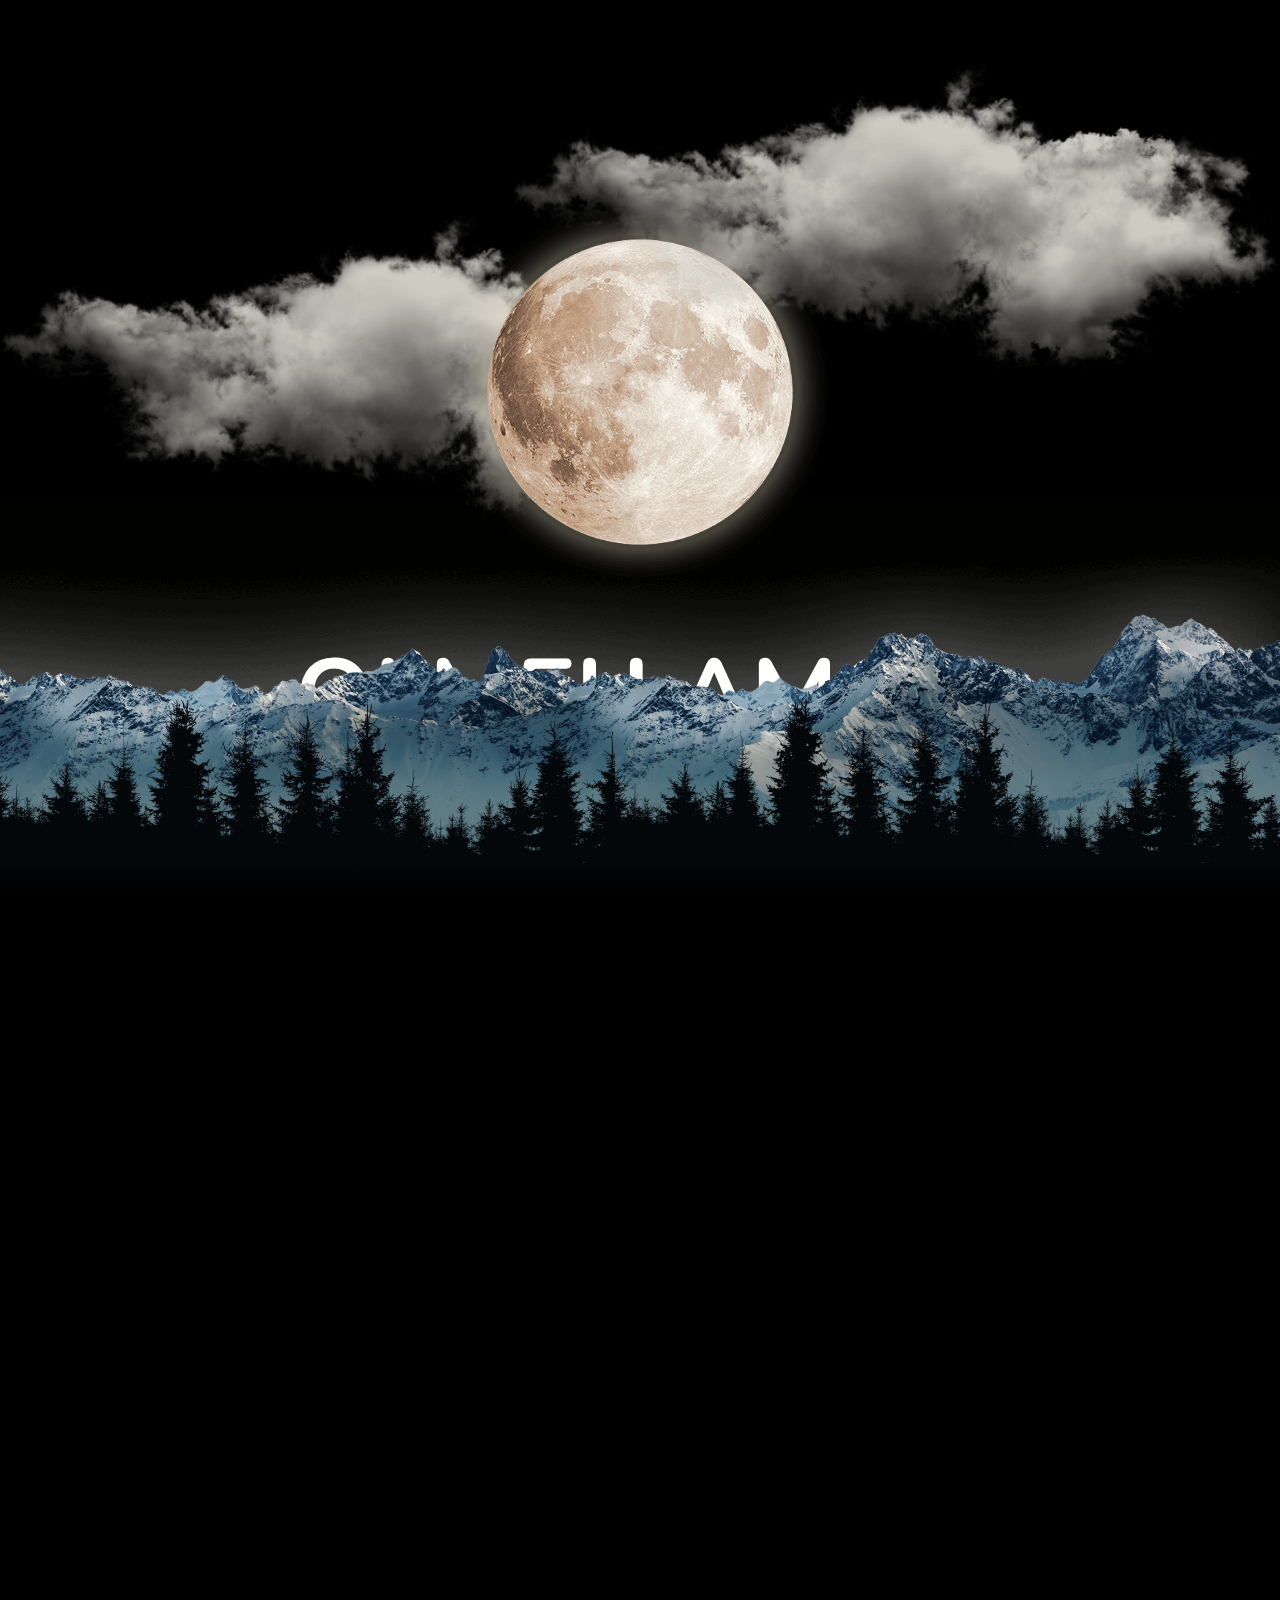
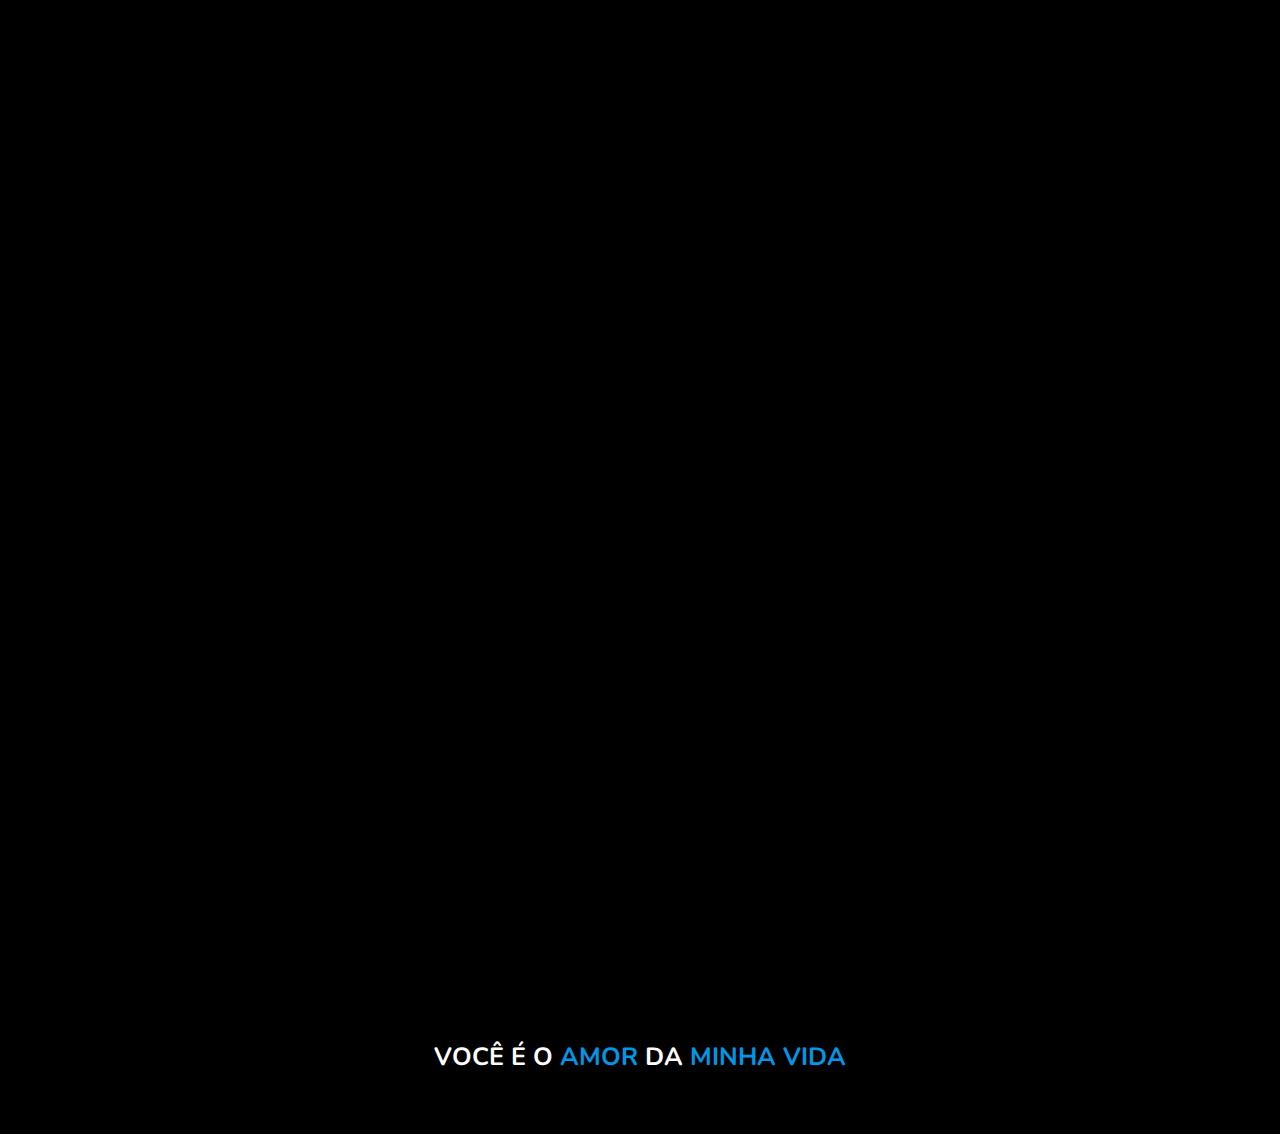
==== control/coracao.html @ f9783d85 "coracao" ====
<!DOCTYPE html>
<html lang="pt-br">
<head>
   <meta charset="UTF-8">
   <meta http-equiv="X-UA-Compatible" content="IE=edge">
   <meta name="viewport" content="width=device-width, initial-scale=1.0">
   <title>Coração - Jimmys</title>

   <!-- font awesome cdn link  -->
   <link rel="stylesheet" href="https://cdnjs.cloudflare.com/ajax/libs/font-awesome/5.15.4/css/all.min.css">

   <link rel="stylesheet" href="../css/aos.css">

   <!-- custom css file link  -->
   <link rel="stylesheet" href="../css/coracao.css">

   <script src="../ajax/jquery-3.6.1.js"></script>

</head>
<body>
  
   
<!-- header section starts  -->

<header class="header"></header>

<!-- header section ends -->

<!-- home section starts  -->

<section class="home" id="home">

   <div class="content">
      <h3>Oi meu amor</h3>
      <h3>Espero que goste</h3>
   </div>

   <img src="../img/trees.png" class="tree" alt="">
   <img src="../img/mountains.png" class="mountain" alt="">
   <img src="../img/moon.png" class="moon" alt="">
   <img src="../img/cloud.png" class="cloud-1" alt="">
   <img src="../img/cloud.png" class="cloud-2" alt="">

</section>

<!-- home section ends -->


<!-- products section starts  -->

<section class="products" id="products">

   <div class="box-container">

      <div class="box" data-aos="fade-up" data-aos-delay="150">
         <div class="content">
            <audio controls>
               <source src="../ghost.mp3" type="audio/mp3">
            </audio>
         </div>
      </div>

      <div class="box" data-aos="fade-up" data-aos-delay="150">
         <div class="content">
            <h3>Youngblood thinks there's always tomorrow</h3>
         </div>
      </div>

      <div class="box" data-aos="fade-up" data-aos-delay="300">
         <div class="content">
            <h3>I miss your touch on nights when I'm hollow</h3>
         </div>
      </div>

      <div class="box" data-aos="fade-up" data-aos-delay="300">
         <div class="content">
            <h3>I know you crossed a bridge that I can't follow</h3>
         </div>
      </div><br>

      <div class="box" data-aos="fade-up" data-aos-delay="300">
         <div class="content">
            <h3>Since the love that you left is all that I get</h3>
         </div>
      </div>

      <div class="box" data-aos="fade-up" data-aos-delay="300">
         <div class="content">
            <h3>I want you to know</h3>
         </div>
      </div><br>

      <div class="box" data-aos="fade-up" data-aos-delay="300">
         <div class="content">
            <h3>That if I can't be close to you</h3>
         </div>
      </div>

      <div class="box" data-aos="fade-up" data-aos-delay="300">
         <div class="content">
            <h3>I'll settle for the ghost of you</h3>
         </div>
      </div>
      
      <div class="box" data-aos="fade-up" data-aos-delay="300">
         <div class="content">
            <h3>I miss you more than life (more than life)</h3>
         </div>
      </div>

      <div class="box" data-aos="fade-up" data-aos-delay="300">
         <div class="content">
            <h3>And if you can't be next to me</h3>
         </div>
      </div>

      <div class="box" data-aos="fade-up" data-aos-delay="300">
         <div class="content">
            <h3>Your memory is ecstasy</h3>
         </div>
      </div>

      <div class="box" data-aos="fade-up" data-aos-delay="300">
         <div class="content">
            <h3>I miss you more than life</h3>
         </div>
      </div>

      <div class="box" data-aos="fade-up" data-aos-delay="300">
         <div class="content">
            <h3>I miss you more than life</h3>
         </div>
      </div><br>

      <div class="box" data-aos="fade-up" data-aos-delay="300">
         <div class="content">
            <h3>Youngblood thinks there's always tomorrow (woo)</h3>
         </div>
      </div>

      <div class="box" data-aos="fade-up" data-aos-delay="300">
         <div class="content">
            <h3>I need more time but time can't be borrowed</h3>
         </div>
      </div>

      <div class="box" data-aos="fade-up" data-aos-delay="300">
         <div class="content">
            <h3>I'd leave it all behind if I could follow</h3>
         </div>
      </div><br>

      <div class="box" data-aos="fade-up" data-aos-delay="300">
         <div class="content">
            <h3>Since the love that you left is all that I get</h3>
         </div>
      </div>

      <div class="box" data-aos="fade-up" data-aos-delay="300">
         <div class="content">
            <h3>I want you to know</h3>
         </div>
      </div><br>

      <div class="box" data-aos="fade-up" data-aos-delay="300">
         <div class="content">
            <h3>That if I can't be close to you</h3>
         </div>
      </div>

      <div class="box" data-aos="fade-up" data-aos-delay="300">
         <div class="content">
            <h3>I'll settle for the ghost of you</h3>
         </div>
      </div>

      <div class="box" data-aos="fade-up" data-aos-delay="300">
         <div class="content">
            <h3>And if you can't be next to me</h3>
         </div>
      </div>

      <div class="box" data-aos="fade-up" data-aos-delay="300">
         <div class="content">
            <h3>Your memory is ecstasy (oh)</h3>
         </div>
      </div>

      <div class="box" data-aos="fade-up" data-aos-delay="300">
         <div class="content">
            <h3>I miss you more than life</h3>
         </div>
      </div>

      <div class="box" data-aos="fade-up" data-aos-delay="300">
         <div class="content">
            <h3>I miss you more than life</h3>
         </div>
      </div><br>

      <div class="box" data-aos="fade-up" data-aos-delay="300">
         <div class="content">
            <h3>Whoa</h3>
         </div>
      </div>

      <div class="box" data-aos="fade-up" data-aos-delay="300">
         <div class="content">
            <h3>Na, na-na</h3>
         </div>
      </div>

      <div class="box" data-aos="fade-up" data-aos-delay="300">
         <div class="content">
            <h3>More than life</h3>
         </div>
      </div>

      <div class="box" data-aos="fade-up" data-aos-delay="300">
         <div class="content">
            <h3>Oh</h3>
         </div>
      </div><br>

      <div class="box" data-aos="fade-up" data-aos-delay="300">
         <div class="content">
            <h3>So if I can't get close to you</h3>
         </div>
      </div>

      <div class="box" data-aos="fade-up" data-aos-delay="300">
         <div class="content">
            <h3>I'll settle for the ghost of you</h3>
         </div>
      </div>

      <div class="box" data-aos="fade-up" data-aos-delay="300">
         <div class="content">
            <h3>But I miss you more than life</h3>
         </div>
      </div>

      <div class="box" data-aos="fade-up" data-aos-delay="300">
         <div class="content">
            <h3>And if you can't be next to me</h3>
         </div>
      </div>

      <div class="box" data-aos="fade-up" data-aos-delay="300">
         <div class="content">
            <h3>Your memory is ecstasy</h3>
         </div>
      </div>

      <div class="box" data-aos="fade-up" data-aos-delay="300">
         <div class="content">
            <h3>I miss you more than life</h3>
         </div>
      </div>

      <div class="box" data-aos="fade-up" data-aos-delay="300">
         <div class="content">
            <h3>I miss you more than life</h3>
         </div>
      </div><br>

   </div>


</section>

<!-- products section ends -->

<!-- gallery section starts -->

<section class="gallery" id="gallery">


   <div class="box-container">
      <img class="box" data-aos="zoom-in" data-aos-delay="150" src="../img/coracao.png">
   </div>

</section>


<!-- gallery section ends -->

<!-- services section starts  -->

<section class="services" id="services">

   <h1 class="heading"> Você é o <span>amor</span> da <span>Minha Vida</span> </h1>


</section>

<!-- services section ends -->


<script src="../ajax/aos.js"></script>

<!-- custom js file link     -->
<script src="../ajax/corcao.js"></script>

<script>

   AOS.init({
      duration:800,
   });

</script>
   
</body>
</html>
---- css/coracao.css ----
@import url("https://fonts.googleapis.com/css2?family=Nunito:wght@200;300;400;500&display=swap");
* {
  font-family: 'Nunito', sans-serif;
  margin: 0;
  padding: 0;
  -webkit-box-sizing: border-box;
          box-sizing: border-box;
  outline: none;
  border: none;
  text-decoration: none;
  -webkit-transition: all .2s linear;
  transition: all .2s linear;
}

html {
  font-size: 62.5%;
  overflow-x: hidden;
  scroll-behavior: smooth;
  scroll-padding-top: 8rem;
}

html::-webkit-scrollbar {
  width: 1rem;
}

html::-webkit-scrollbar-track {
  background: #000;
}

html::-webkit-scrollbar-thumb {
  background: #0097e6;
}

body {
  overflow-x: hidden;
  background: #000;
}

section {
  padding: 3rem 9%;
}

.btn {
  display: inline-block;
  margin-top: 1rem;
  padding: 1rem 3rem;
  background: #0097e6;
  color: #fff;
  cursor: pointer;
  font-size: 1.8rem;
}

.btn:hover {
  background: #fff;
  color: #000;
}

.heading {
  text-align: center;
  padding-bottom: 3rem;
  font-size: 2.5rem;
  color: #fff;
  text-transform: capitalize;
  text-transform: uppercase;
}

.heading span {
  color: #0097e6;
  text-transform: uppercase;
}

.header {
  position: fixed;
  top: 0;
  left: 0;
  right: 0;
  z-index: 1000;
  background: #000;
  padding: 1.5rem 9%;
  display: -webkit-box;
  display: -ms-flexbox;
  display: flex;
  -webkit-box-align: center;
      -ms-flex-align: center;
          align-items: center;
  -webkit-box-pack: justify;
      -ms-flex-pack: justify;
          justify-content: space-between;
  border-bottom: 0.1rem solid rgba(255, 255, 255, 0.2);
  -webkit-transform: translateY(-20rem);
          transform: translateY(-20rem);
}

.header.active {
  -webkit-transform: translateY(0rem);
          transform: translateY(0rem);
}

.header .logo {
  font-size: 2.5rem;
  color: #fff;
  text-transform: capitalize;
}

.header .navbar a {
  font-size: 2rem;
  color: #fff;
  text-transform: capitalize;
  margin: 0 1.5rem;
}

.header .navbar a:hover {
  color: #0097e6;
}

.header .icons div,
.header .icons a {
  height: 4.5rem;
  width: 4.5rem;
  line-height: 4.5rem;
  font-size: 2rem;
  background: #fff;
  color: #000;
  margin-left: .5rem;
  text-align: center;
  cursor: pointer;
}

.header .icons div:hover,
.header .icons a:hover {
  background: #0097e6;
  color: #fff;
}

.header #menu-btn {
  display: none;
}

.header .search-form {
  position: absolute;
  top: 99%;
  left: 0;
  right: 0;
  background: #000;
  display: -webkit-box;
  display: -ms-flexbox;
  display: flex;
  -webkit-box-align: center;
      -ms-flex-align: center;
          align-items: center;
  padding: 0 9%;
  border-top: 0.1rem solid rgba(255, 255, 255, 0.2);
  border-bottom: 0.1rem solid rgba(255, 255, 255, 0.2);
  height: 6rem;
  gap: 1rem;
  -webkit-clip-path: polygon(0 0, 100% 0, 100% 0, 0 0);
          clip-path: polygon(0 0, 100% 0, 100% 0, 0 0);
}

.header .search-form.active {
  -webkit-clip-path: polygon(0 0, 100% 0, 100% 100%, 0 100%);
          clip-path: polygon(0 0, 100% 0, 100% 100%, 0 100%);
}

.header .search-form input {
  width: 100%;
  background: none;
  color: #fff;
  font-size: 1.8rem;
}

.header .search-form label {
  font-size: 2.5rem;
  cursor: pointer;
  color: #fff;
}

.header .search-form label:hover {
  color: #0097e6;
}

.home {
  position: relative;
  overflow: hidden;
  height: 100vh;
  background: url(../images/home-bg.jpg) no-repeat;
  background-size: cover;
  background-position: center;
  background-attachment: fixed;
}

.home .tree {
  position: absolute;
  bottom: 0;
  left: 0;
  height: 20rem;
  width: 100%;
  -o-object-fit: cover;
     object-fit: cover;
  z-index: 10;
}

.home .mountain {
  position: absolute;
  bottom: 0;
  left: 0;
  height: 40rem;
  width: 100%;
  -o-object-fit: cover;
     object-fit: cover;
  z-index: 5;
}

.home .moon {
  position: absolute;
  top: 20rem;
  left: 50%;
  -webkit-transform: translateX(-50%);
          transform: translateX(-50%);
  width: 30vw;
  z-index: 1;
}

.home .cloud-1 {
  position: absolute;
  top: 5rem;
  right: 0;
  width: 60vw;
  z-index: 2;
}

.home .cloud-2 {
  position: absolute;
  top: 20rem;
  left: 0;
  width: 60vw;
}

.home .content {
  position: absolute;
  bottom: 0;
  left: 50%;
  -webkit-transform: translateX(-50%);
          transform: translateX(-50%);
  width: 100%;
  text-align: center;
  z-index: 3;
}

.home .content p {
  font-size: 3rem;
  color: #fff;
  text-transform: capitalize;
  text-transform: uppercase;
  text-shadow: 0 0.5rem 1rem rgba(0, 0, 0, 0.7);
}

.home .content h3 {
  font-size: 10rem;
  color: #fff;
  text-transform: capitalize;
  text-transform: uppercase;
  text-shadow: 0 0.5rem 1rem rgba(0, 0, 0, 0.7);
}

.home::before {
  content: '';
  position: absolute;
  bottom: 0;
  left: 0;
  width: 100%;
  height: 5rem;
  background: -webkit-gradient(linear, left top, left bottom, from(transparent), to(#000));
  background: linear-gradient(transparent, #000);
  z-index: 12;
}

.about {
  display: -webkit-box;
  display: -ms-flexbox;
  display: flex;
  -webkit-box-align: center;
      -ms-flex-align: center;
          align-items: center;
  -ms-flex-wrap: wrap;
      flex-wrap: wrap;
  gap: 3rem;
}

.about .image {
  -webkit-box-flex: 1;
      -ms-flex: 1 1 42rem;
          flex: 1 1 42rem;
}

.about .image img {
  width: 100%;
}

.about .content {
  -webkit-box-flex: 1;
      -ms-flex: 1 1 42rem;
          flex: 1 1 42rem;
}

.about .content span {
  font-size: 2rem;
  color: #0097e6;
}

.about .content h3 {
  font-size: 3.5rem;
  color: #fff;
  text-transform: capitalize;
  padding-top: 1.5rem;
}

.about .content p {
  font-size: 1.6rem;
  color: #aaa;
  line-height: 2;
  padding: 1.5rem 0;
}

.products .box-container {
  display: -ms-grid;
  display: grid;
  -ms-grid-columns: (minmax(31rem, 1fr))[auto-fit];
      grid-template-columns: repeat(auto-fit, minmax(31rem, 1fr));
  gap: 2rem;
}

.products .box-container .box {
  text-align: center;
}

.products .box-container .box:hover .image img {
  -webkit-transform: scale(1.1);
          transform: scale(1.1);
}

.products .box-container .box:hover .image .icons {
  -webkit-transform: translateY(0);
          transform: translateY(0);
}

.products .box-container .box .image {
  height: 30rem;
  position: relative;
  overflow: hidden;
}

.products .box-container .box .image img {
  height: 100%;
}

.products .box-container .box .image .icons {
  position: absolute;
  top: 0;
  left: 0;
  height: 100%;
  width: 100%;
  background: rgba(0, 0, 0, 0.7);
  display: -webkit-box;
  display: -ms-flexbox;
  display: flex;
  -webkit-box-align: center;
      -ms-flex-align: center;
          align-items: center;
  -webkit-box-pack: center;
      -ms-flex-pack: center;
          justify-content: center;
  gap: .5rem;
  -webkit-transform: translateY(-100%);
          transform: translateY(-100%);
}

.products .box-container .box .image .icons a {
  height: 5rem;
  width: 5rem;
  line-height: 5rem;
  font-size: 2rem;
  background: #fff;
  color: #000;
}

.products .box-container .box .image .icons a:hover {
  background: #0097e6;
  color: #fff;
}

.products .box-container .box .content {
  padding: 1.5rem 0;
}

.products .box-container .box .content .stars {
  padding-bottom: .5rem;
}

.products .box-container .box .content .stars i {
  font-size: 1.7rem;
  color: #0097e6;
}

.products .box-container .box .content h3 {
  font-size: 2rem;
  color: #fff;
}

.products .box-container .box .content .price {
  font-size: 2rem;
  color: #fff;
}

.products .box-container .box .content .price span {
  color: #aaa;
  font-size: 1.5rem;
  text-decoration: line-through;
}

.services .box-container {
  display: -ms-grid;
  display: grid;
  -ms-grid-columns: (minmax(31rem, 1fr))[auto-fit];
      grid-template-columns: repeat(auto-fit, minmax(31rem, 1fr));
  gap: 2rem;
}

.services .box-container .box {
  text-align: center;
  padding: 3rem;
}

.services .box-container .box:nth-child(even) {
  background: #0a0a0a;
  border-radius: .5rem;
}

.services .box-container .box:hover i {
  -webkit-transform: translateY(-1rem);
          transform: translateY(-1rem);
}

.services .box-container .box i {
  height: 6rem;
  width: 6rem;
  line-height: 6rem;
  border-radius: 50%;
  font-size: 2rem;
  color: #fff;
  background: #0097e6;
  margin-bottom: 1.5rem;
}

.services .box-container .box h3 {
  font-size: 2rem;
  color: #fff;
  text-transform: capitalize;
}

.services .box-container .box p {
  font-size: 1.6rem;
  color: #aaa;
  line-height: 2;
  padding: 1.5rem 0;
  padding-bottom: 0;
}

.gallery .box-container {
  -webkit-columns: 25rem 3;
          columns: 25rem 3;
  gap: 1.5rem;
}

.gallery .box-container img {
  width: 100%;
  border-radius: .5rem;
  margin-bottom: 1.5rem;
}

.contact form {
  margin: 1rem auto;
  max-width: 60rem;
  text-align: center;
}

.contact form h3 {
  font-size: 3rem;
  color: #fff;
  text-transform: capitalize;
  margin-bottom: 1rem;
}

.contact form .box {
  width: 100%;
  padding: 1.5rem 0;
  border-bottom: 0.1rem solid rgba(255, 255, 255, 0.2);
  margin-bottom: 1rem;
  color: #fff;
  font-size: 1.8rem;
  background: none;
}

.contact form .box:focus {
  border-color: #0097e6;
}

.contact form textarea {
  height: 15rem;
  resize: none;
}

.blogs .box-container {
  display: -ms-grid;
  display: grid;
  -ms-grid-columns: (minmax(31rem, 1fr))[auto-fit];
      grid-template-columns: repeat(auto-fit, minmax(31rem, 1fr));
  gap: 2rem;
}

.blogs .box-container .box {
  text-align: center;
}

.blogs .box-container .box:hover .images img {
  -webkit-transform: scale(1.1);
          transform: scale(1.1);
}

.blogs .box-container .box .images {
  height: 30rem;
  overflow: hidden;
}

.blogs .box-container .box .images img {
  height: 100%;
  width: 100%;
  -o-object-fit: cover;
     object-fit: cover;
}

.blogs .box-container .box .content {
  padding-top: 2rem;
}

.blogs .box-container .box .content h3 {
  font-size: 2rem;
  color: #fff;
  text-transform: capitalize;
}

.blogs .box-container .box .content p {
  font-size: 1.6rem;
  color: #aaa;
  line-height: 2;
  padding: 1.5rem 0;
  padding: 1rem 2rem;
}

.blogs .box-container .box .content .icons {
  display: -webkit-box;
  display: -ms-flexbox;
  display: flex;
  -webkit-box-align: center;
      -ms-flex-align: center;
          align-items: center;
  -webkit-box-pack: justify;
      -ms-flex-pack: justify;
          justify-content: space-between;
  padding: 2rem;
  background-color: #0a0a0a;
  margin-top: 2rem;
}

.blogs .box-container .box .content .icons a {
  font-size: 1.6rem;
  color: #fff;
}

.blogs .box-container .box .content .icons a i {
  color: #0097e6;
  padding-right: .5rem;
}

.blogs .box-container .box .content .icons a:hover {
  color: #0097e6;
}

.footer {
  background-color: #0a0a0a;
}

.footer .box-container {
  display: -ms-grid;
  display: grid;
  -ms-grid-columns: (minmax(25rem, 1fr))[auto-fit];
      grid-template-columns: repeat(auto-fit, minmax(25rem, 1fr));
  gap: 2rem;
}

.footer .box-container .box h3 {
  font-size: 2.2rem;
  color: #fff;
  text-transform: capitalize;
  padding-bottom: 2rem;
  padding-top: 1rem;
}

.footer .box-container .box .link {
  display: block;
  color: #aaa;
  padding: 1rem 0;
  font-size: 1.5rem;
}

.footer .box-container .box .link i {
  color: #0097e6;
  padding-right: .5rem;
}

.footer .box-container .box .link:hover {
  color: #0097e6;
}

.footer .box-container .box .link:hover i {
  padding-right: 2rem;
}

.footer .box-container .box .email {
  width: 100%;
  padding: 1.2rem 1.4rem;
  border: 0.1rem solid rgba(255, 255, 255, 0.2);
  color: #fff;
  margin: 1rem 0;
  background: none;
  font-size: 1.6rem;
}

.footer .box-container .box .share {
  margin-top: 2rem;
}

.footer .box-container .box .share a {
  height: 4.5rem;
  width: 4.5rem;
  line-height: 4.5rem;
  font-size: 2rem;
  background-color: #fff;
  color: #000;
  margin-right: .5rem;
  text-align: center;
}

.footer .box-container .box .share a:hover {
  background-color: #0097e6;
  color: #fff;
}

.footer .credit {
  text-align: center;
  font-size: 2rem;
  color: #fff;
  text-transform: capitalize;
  padding-top: 2rem;
  margin-top: 3rem;
  border-top: 0.1rem solid rgba(255, 255, 255, 0.2);
}

.footer .credit span {
  color: #0097e6;
}

@media (max-width: 1200px) {
  .header {
    padding: 1.5rem 2rem;
  }
  section {
    padding: 3rem 2rem;
  }
}

@media (max-width: 991px) {
  html {
    font-size: 55%;
  }
  .header #menu-btn {
    display: inline-block;
  }
  .header .navbar {
    position: absolute;
    top: 99%;
    left: 0;
    right: 0;
    background: #000;
    border-top: 0.1rem solid rgba(255, 255, 255, 0.2);
    border-bottom: 0.1rem solid rgba(255, 255, 255, 0.2);
    -webkit-clip-path: polygon(0 0, 100% 0, 100% 0, 0 0);
            clip-path: polygon(0 0, 100% 0, 100% 0, 0 0);
  }
  .header .navbar.active {
    -webkit-clip-path: polygon(0 0, 100% 0, 100% 100%, 0 100%);
            clip-path: polygon(0 0, 100% 0, 100% 100%, 0 100%);
  }
  .header .navbar a {
    display: block;
    margin: 2rem;
  }
  .home .cloud-1 {
    top: 10%;
  }
  .home .moon {
    width: 20rem;
    z-index: 0;
  }
  .home .content p {
    font-size: 2rem;
  }
  .home .content h3 {
    font-size: 3rem;
  }
}

@media (max-width: 450px) {
  html {
    font-size: 50%;
  }
}
/*# sourceMappingURL=style.css.map */
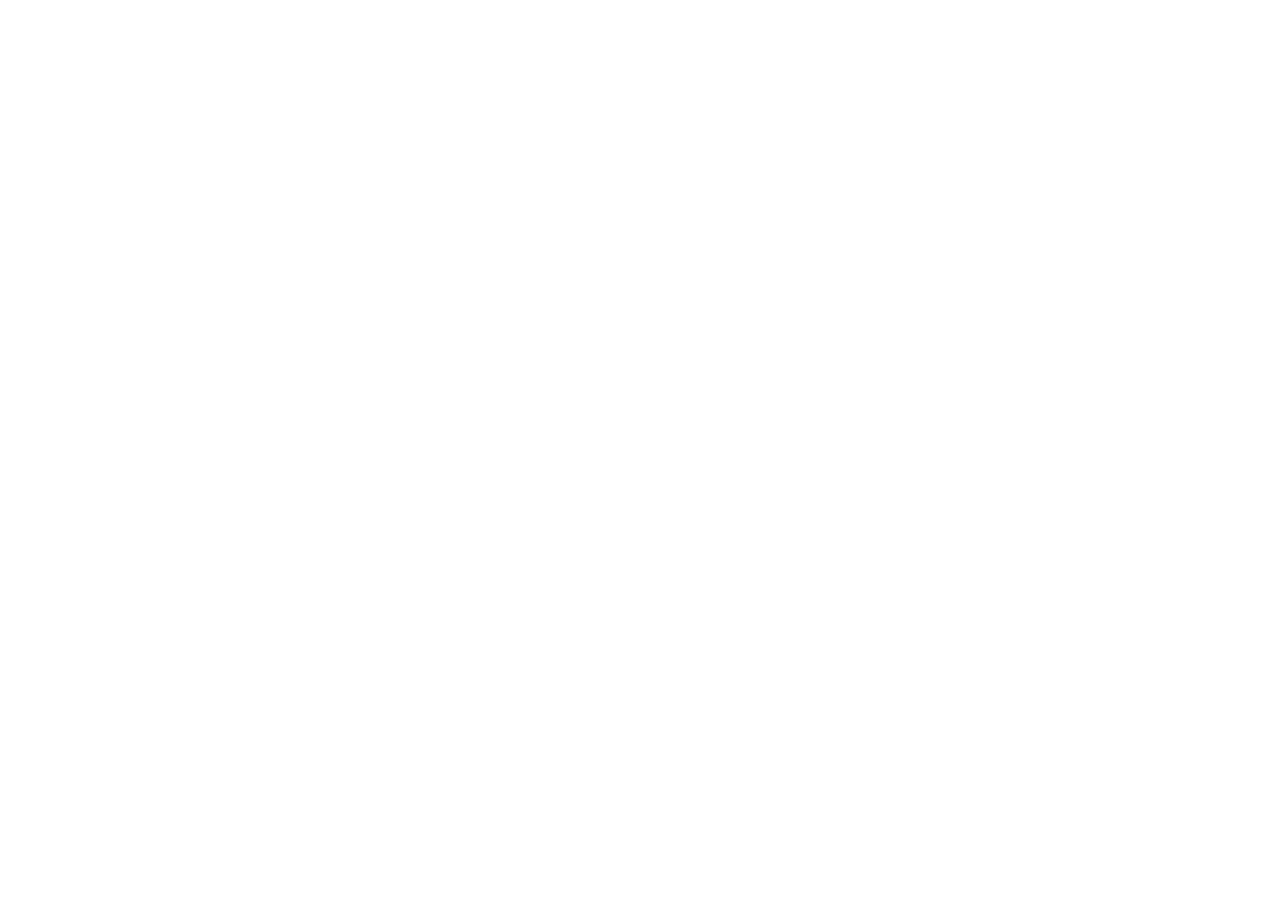
==== commit fa641f4f: "color" ====
--- a/control/coracao.html
+++ b/control/coracao.html
@@ -16,6 +16,14 @@
 
    <script src="../ajax/jquery-3.6.1.js"></script>
 
+   <style>
+      @media(min-width:980px){
+         body{
+         display: none;
+      }
+      }
+   </style>
+
 </head>
 <body>
   
@@ -62,19 +70,19 @@
 
       <div class="box" data-aos="fade-up" data-aos-delay="150">
          <div class="content">
-            <h3>Youngblood thinks there's always tomorrow</h3>
-         </div>
-      </div>
-
-      <div class="box" data-aos="fade-up" data-aos-delay="300">
-         <div class="content">
-            <h3>I miss your touch on nights when I'm hollow</h3>
-         </div>
-      </div>
-
-      <div class="box" data-aos="fade-up" data-aos-delay="300">
-         <div class="content">
-            <h3>I know you crossed a bridge that I can't follow</h3>
+            <h3 style="color: #0097e6;">Youngblood thinks there's always tomorrow</h3>
+         </div>
+      </div>
+
+      <div class="box" data-aos="fade-up" data-aos-delay="300">
+         <div class="content">
+            <h3 style="color: #0097e6;">I miss your touch on nights when I'm hollow</h3>
+         </div>
+      </div>
+
+      <div class="box" data-aos="fade-up" data-aos-delay="300">
+         <div class="content">
+            <h3 style="color: #0097e6;">I know you crossed a bridge that I can't follow</h3>
          </div>
       </div><br>
 
@@ -92,6 +100,78 @@
 
       <div class="box" data-aos="fade-up" data-aos-delay="300">
          <div class="content">
+            <h3 style="color: #0097e6;">That if I can't be close to you</h3>
+         </div>
+      </div>
+
+      <div class="box" data-aos="fade-up" data-aos-delay="300">
+         <div class="content">
+            <h3 style="color: #0097e6;">I'll settle for the ghost of you</h3>
+         </div>
+      </div>
+      
+      <div class="box" data-aos="fade-up" data-aos-delay="300">
+         <div class="content">
+            <h3 style="color: #0097e6;">I miss you more than life (more than life)</h3>
+         </div>
+      </div>
+
+      <div class="box" data-aos="fade-up" data-aos-delay="300">
+         <div class="content">
+            <h3 style="color: #0097e6;">And if you can't be next to me</h3>
+         </div>
+      </div>
+
+      <div class="box" data-aos="fade-up" data-aos-delay="300">
+         <div class="content">
+            <h3 style="color: #0097e6;">Your memory is ecstasy</h3>
+         </div>
+      </div>
+
+      <div class="box" data-aos="fade-up" data-aos-delay="300">
+         <div class="content">
+            <h3 style="color: #0097e6;">I miss you more than life</h3>
+         </div>
+      </div>
+
+      <div class="box" data-aos="fade-up" data-aos-delay="300">
+         <div class="content">
+            <h3 style="color: #0097e6;">I miss you more than life</h3>
+         </div>
+      </div><br>
+
+      <div class="box" data-aos="fade-up" data-aos-delay="300">
+         <div class="content">
+            <h3>Youngblood thinks there's always tomorrow (woo)</h3>
+         </div>
+      </div>
+
+      <div class="box" data-aos="fade-up" data-aos-delay="300">
+         <div class="content">
+            <h3>I need more time but time can't be borrowed</h3>
+         </div>
+      </div>
+
+      <div class="box" data-aos="fade-up" data-aos-delay="300">
+         <div class="content">
+            <h3>I'd leave it all behind if I could follow</h3>
+         </div>
+      </div><br>
+
+      <div class="box" data-aos="fade-up" data-aos-delay="300">
+         <div class="content">
+            <h3 style="color: #0097e6;">Since the love that you left is all that I get</h3>
+         </div>
+      </div>
+
+      <div class="box" data-aos="fade-up" data-aos-delay="300">
+         <div class="content">
+            <h3 style="color: #0097e6;">I want you to know</h3>
+         </div>
+      </div><br>
+
+      <div class="box" data-aos="fade-up" data-aos-delay="300">
+         <div class="content">
             <h3>That if I can't be close to you</h3>
          </div>
       </div>
@@ -101,12 +181,6 @@
             <h3>I'll settle for the ghost of you</h3>
          </div>
       </div>
-      
-      <div class="box" data-aos="fade-up" data-aos-delay="300">
-         <div class="content">
-            <h3>I miss you more than life (more than life)</h3>
-         </div>
-      </div>
 
       <div class="box" data-aos="fade-up" data-aos-delay="300">
          <div class="content">
@@ -116,6 +190,72 @@
 
       <div class="box" data-aos="fade-up" data-aos-delay="300">
          <div class="content">
+            <h3>Your memory is ecstasy (oh)</h3>
+         </div>
+      </div>
+
+      <div class="box" data-aos="fade-up" data-aos-delay="300">
+         <div class="content">
+            <h3>I miss you more than life</h3>
+         </div>
+      </div>
+
+      <div class="box" data-aos="fade-up" data-aos-delay="300">
+         <div class="content">
+            <h3>I miss you more than life</h3>
+         </div>
+      </div><br>
+
+      <div class="box" data-aos="fade-up" data-aos-delay="300">
+         <div class="content">
+            <h3 style="color: #0097e6;">Whoa</h3>
+         </div>
+      </div>
+
+      <div class="box" data-aos="fade-up" data-aos-delay="300">
+         <div class="content">
+            <h3 style="color: #0097e6;">Na, na-na</h3>
+         </div>
+      </div>
+
+      <div class="box" data-aos="fade-up" data-aos-delay="300">
+         <div class="content">
+            <h3 style="color: #0097e6;">More than life</h3>
+         </div>
+      </div>
+
+      <div class="box" data-aos="fade-up" data-aos-delay="300">
+         <div class="content">
+            <h3 style="color: #0097e6;">Oh</h3>
+         </div>
+      </div><br>
+
+      <div class="box" data-aos="fade-up" data-aos-delay="300">
+         <div class="content">
+            <h3>So if I can't get close to you</h3>
+         </div>
+      </div>
+
+      <div class="box" data-aos="fade-up" data-aos-delay="300">
+         <div class="content">
+            <h3>I'll settle for the ghost of you</h3>
+         </div>
+      </div>
+
+      <div class="box" data-aos="fade-up" data-aos-delay="300">
+         <div class="content">
+            <h3>But I miss you more than life</h3>
+         </div>
+      </div>
+
+      <div class="box" data-aos="fade-up" data-aos-delay="300">
+         <div class="content">
+            <h3>And if you can't be next to me</h3>
+         </div>
+      </div>
+
+      <div class="box" data-aos="fade-up" data-aos-delay="300">
+         <div class="content">
             <h3>Your memory is ecstasy</h3>
          </div>
       </div>
@@ -132,138 +272,6 @@
          </div>
       </div><br>
 
-      <div class="box" data-aos="fade-up" data-aos-delay="300">
-         <div class="content">
-            <h3>Youngblood thinks there's always tomorrow (woo)</h3>
-         </div>
-      </div>
-
-      <div class="box" data-aos="fade-up" data-aos-delay="300">
-         <div class="content">
-            <h3>I need more time but time can't be borrowed</h3>
-         </div>
-      </div>
-
-      <div class="box" data-aos="fade-up" data-aos-delay="300">
-         <div class="content">
-            <h3>I'd leave it all behind if I could follow</h3>
-         </div>
-      </div><br>
-
-      <div class="box" data-aos="fade-up" data-aos-delay="300">
-         <div class="content">
-            <h3>Since the love that you left is all that I get</h3>
-         </div>
-      </div>
-
-      <div class="box" data-aos="fade-up" data-aos-delay="300">
-         <div class="content">
-            <h3>I want you to know</h3>
-         </div>
-      </div><br>
-
-      <div class="box" data-aos="fade-up" data-aos-delay="300">
-         <div class="content">
-            <h3>That if I can't be close to you</h3>
-         </div>
-      </div>
-
-      <div class="box" data-aos="fade-up" data-aos-delay="300">
-         <div class="content">
-            <h3>I'll settle for the ghost of you</h3>
-         </div>
-      </div>
-
-      <div class="box" data-aos="fade-up" data-aos-delay="300">
-         <div class="content">
-            <h3>And if you can't be next to me</h3>
-         </div>
-      </div>
-
-      <div class="box" data-aos="fade-up" data-aos-delay="300">
-         <div class="content">
-            <h3>Your memory is ecstasy (oh)</h3>
-         </div>
-      </div>
-
-      <div class="box" data-aos="fade-up" data-aos-delay="300">
-         <div class="content">
-            <h3>I miss you more than life</h3>
-         </div>
-      </div>
-
-      <div class="box" data-aos="fade-up" data-aos-delay="300">
-         <div class="content">
-            <h3>I miss you more than life</h3>
-         </div>
-      </div><br>
-
-      <div class="box" data-aos="fade-up" data-aos-delay="300">
-         <div class="content">
-            <h3>Whoa</h3>
-         </div>
-      </div>
-
-      <div class="box" data-aos="fade-up" data-aos-delay="300">
-         <div class="content">
-            <h3>Na, na-na</h3>
-         </div>
-      </div>
-
-      <div class="box" data-aos="fade-up" data-aos-delay="300">
-         <div class="content">
-            <h3>More than life</h3>
-         </div>
-      </div>
-
-      <div class="box" data-aos="fade-up" data-aos-delay="300">
-         <div class="content">
-            <h3>Oh</h3>
-         </div>
-      </div><br>
-
-      <div class="box" data-aos="fade-up" data-aos-delay="300">
-         <div class="content">
-            <h3>So if I can't get close to you</h3>
-         </div>
-      </div>
-
-      <div class="box" data-aos="fade-up" data-aos-delay="300">
-         <div class="content">
-            <h3>I'll settle for the ghost of you</h3>
-         </div>
-      </div>
-
-      <div class="box" data-aos="fade-up" data-aos-delay="300">
-         <div class="content">
-            <h3>But I miss you more than life</h3>
-         </div>
-      </div>
-
-      <div class="box" data-aos="fade-up" data-aos-delay="300">
-         <div class="content">
-            <h3>And if you can't be next to me</h3>
-         </div>
-      </div>
-
-      <div class="box" data-aos="fade-up" data-aos-delay="300">
-         <div class="content">
-            <h3>Your memory is ecstasy</h3>
-         </div>
-      </div>
-
-      <div class="box" data-aos="fade-up" data-aos-delay="300">
-         <div class="content">
-            <h3>I miss you more than life</h3>
-         </div>
-      </div>
-
-      <div class="box" data-aos="fade-up" data-aos-delay="300">
-         <div class="content">
-            <h3>I miss you more than life</h3>
-         </div>
-      </div><br>
-
    </div>
 
 
@@ -277,7 +285,7 @@
 
 
    <div class="box-container">
-      <img class="box" data-aos="zoom-in" data-aos-delay="150" src="../img/coracao.png">
+      <img class="box" data-aos="zoom-in" data-aos-delay="150" src="../img/coracao-ajz.png">
    </div>
 
 </section>
